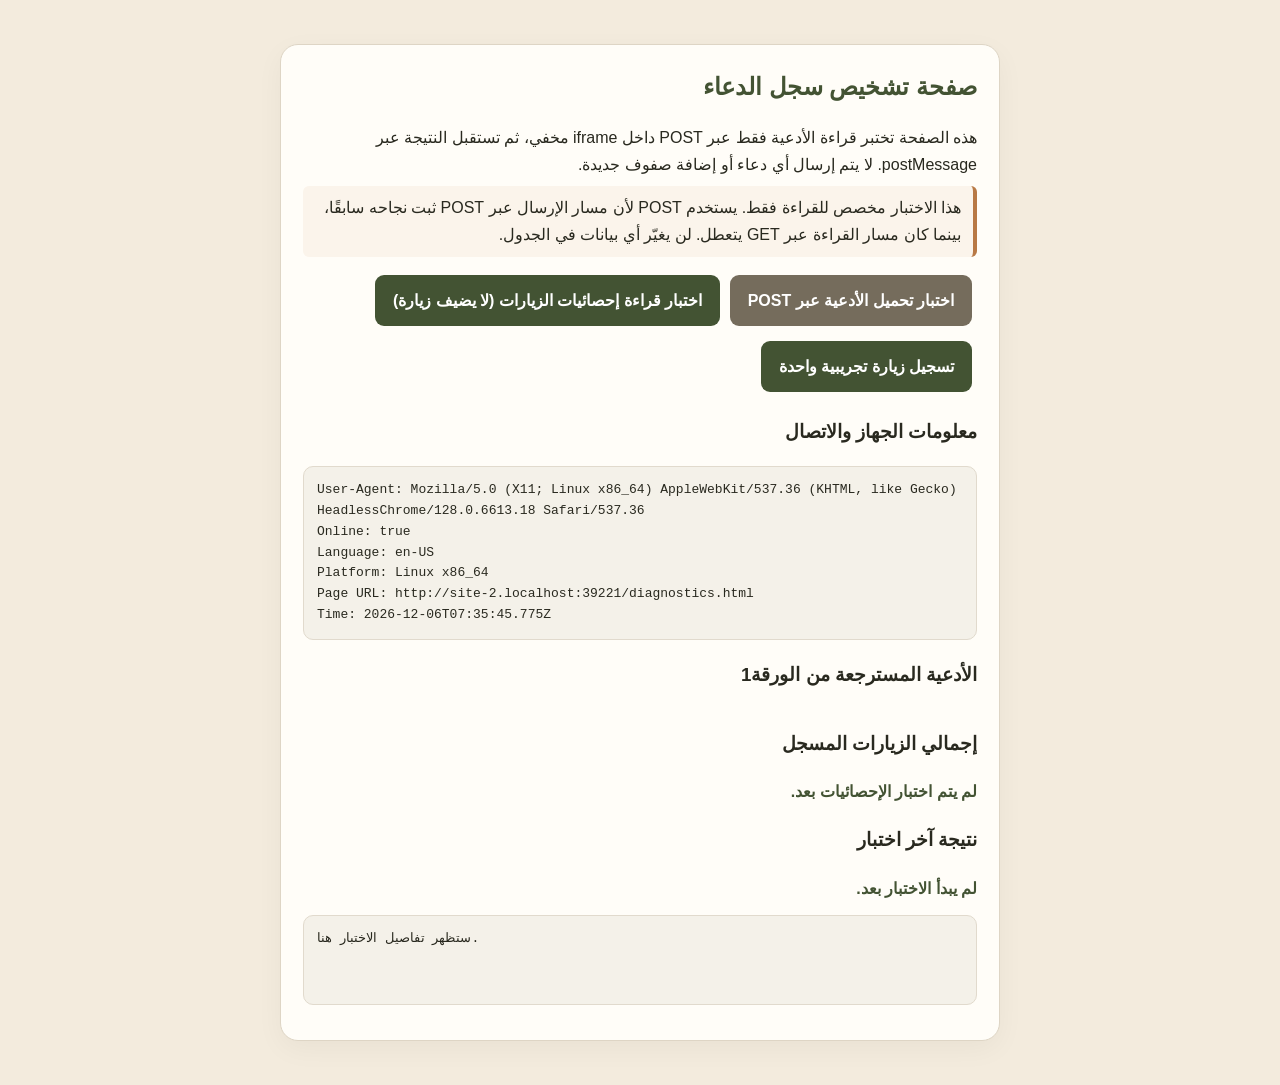
==== diagnostics.html @ 39a474a8 "Add Faysa Mohammed memorial site: diagnostics.html" ====
<!doctype html>
<html lang="ar" dir="rtl">
<head>
  <meta charset="utf-8">
  <meta name="viewport" content="width=device-width, initial-scale=1">
  <meta name="theme-color" content="#435333">
  <title>فحص موقع الصدقة الجارية - فايزة محمد</title>
  <style>
    :root{color-scheme:light;--olive:#435333;--bg:#f3ebdd;--copper:#b87945}
    *{box-sizing:border-box}
    body{margin:0;padding:20px;background:var(--bg);color:#29291f;font-family:Arial,sans-serif;line-height:1.7}
    main{max-width:720px;margin:24px auto;background:#fffdf8;border:1px solid #ded5c5;border-radius:18px;padding:22px;box-shadow:0 8px 28px #0000000b}
    h1{margin-top:0;color:var(--olive);font-size:24px}
    p{margin:8px 0}
    label{display:block;font-weight:bold;margin:14px 0 5px}
    input,textarea{width:100%;padding:12px;border:1px solid #cfc7b8;border-radius:9px;font:inherit;background:white}
    textarea{min-height:100px;resize:vertical}
    button{border:0;border-radius:9px;background:var(--olive);color:white;padding:12px 18px;font:inherit;font-weight:bold;cursor:pointer;margin:10px 5px 5px 0}
    button.secondary{background:#756c5c}
    button:disabled{opacity:.55;cursor:wait}
    pre{white-space:pre-wrap;overflow-wrap:anywhere;background:#f4f1e9;border:1px solid #e1dacd;border-radius:10px;padding:13px;min-height:90px;direction:ltr;text-align:left;font:13px/1.6 monospace}
    .warning{border-right:4px solid var(--copper);padding:8px 12px;background:#fbf4eb;border-radius:6px}
    .status{font-weight:bold;color:var(--olive)}
    iframe.transport-frame{display:none;width:0;height:0;border:0}
  </style>
</head>
<body>
<main>
  <h1>صفحة تشخيص سجل الدعاء</h1>
  <p>هذه الصفحة تختبر قراءة الأدعية فقط عبر POST داخل iframe مخفي، ثم تستقبل النتيجة عبر postMessage. لا يتم إرسال أي دعاء أو إضافة صفوف جديدة.</p>
  <p class="warning">هذا الاختبار مخصص للقراءة فقط. يستخدم POST لأن مسار الإرسال عبر POST ثبت نجاحه سابقًا، بينما كان مسار القراءة عبر GET يتعطل. لن يغيّر أي بيانات في الجدول.</p>

  <div>
    <button id="read-btn" class="secondary" type="button">اختبار تحميل الأدعية عبر POST</button>
    <button id="stats-read-btn" type="button">اختبار قراءة إحصائيات الزيارات (لا يضيف زيارة)</button>
    <button id="stats-track-btn" type="button">تسجيل زيارة تجريبية واحدة</button>
  </div>

  <h3>معلومات الجهاز والاتصال</h3>
  <pre id="device-info">جارٍ جمع المعلومات...</pre>
  <h3>الأدعية المسترجعة من الورقة1</h3>
  <div id="duas-list" style="display:grid;gap:10px;margin:12px 0"></div>
  <h3>إجمالي الزيارات المسجل</h3>
  <p id="stats-count" class="status">لم يتم اختبار الإحصائيات بعد.</p>
  <h3>نتيجة آخر اختبار</h3>
  <p id="status" class="status" aria-live="polite">لم يبدأ الاختبار بعد.</p>
  <pre id="output">ستظهر تفاصيل الاختبار هنا.</pre>
  <iframe class="transport-frame" id="transport-frame" name="duaTransportFrame" title="اتصال خلفي"></iframe>
</main>
<script>
(() => {
  "use strict";
  const API = "PASTE_WEB_APP_URL_HERE";
  const API_READY = /^https:\/\/script\.google\.com\/macros\/s\/.+\/exec$/.test(API);
  const frame = document.getElementById("transport-frame");
  const status = document.getElementById("status");
  const output = document.getElementById("output");
  const duasList = document.getElementById("duas-list");
  const readBtn = document.getElementById("read-btn");
  const statsReadBtn = document.getElementById("stats-read-btn");
  const statsTrackBtn = document.getElementById("stats-track-btn");
  const statsCount = document.getElementById("stats-count");
    let pending = null;

  document.getElementById("device-info").textContent = [
    "User-Agent: " + navigator.userAgent,
    "Online: " + navigator.onLine,
    "Language: " + navigator.language,
    "Platform: " + (navigator.platform || "غير متاح"),
    "Page URL: " + location.href,
    "Time: " + new Date().toISOString()
  ].join("\n");

  function makeToken() {
    return "diag_" + Date.now() + "_" + Math.random().toString(36).slice(2, 12);
  }

  function setBusy(busy) {
    readBtn.disabled = busy;
    statsReadBtn.disabled = busy;
    statsTrackBtn.disabled = busy;
  }

  function receiveMessage(event) {
    if (!pending) return;
    const data = event.data;
    const expectedChannel = (pending.kind === "STATS_READ" || pending.kind === "STATS_TRACK") ? "visitor-stats" : "dua-wall-diagnostic";
    if (!data || data.channel !== expectedChannel || data.token !== pending.token) return;
    const current = pending;
    pending = null;
    clearTimeout(current.timer);
    setBusy(false);

    const payload = data.payload;
    const elapsed = Date.now() - current.started;
    if (current.kind === "STATS_READ" || current.kind === "STATS_TRACK") {
      if (payload && payload.success && Number.isFinite(Number(payload.count))) {
        statsCount.textContent = "إجمالي الزيارات: " + Number(payload.count).toLocaleString("ar");
      } else {
        statsCount.textContent = "تعذرت العملية: " + ((payload && payload.message) || "رد غير مكتمل");
      }
    }

    if (current.kind === "READ") {
      const duas = payload && Array.isArray(payload.duas) ? payload.duas : [];
      duasList.replaceChildren();
      if (!duas.length) {
        const empty = document.createElement("p");
        empty.textContent = payload && payload.success
          ? "نجح الاتصال، لكن لا توجد أدعية منشورة في الورقة1."
          : "لم تصل قائمة أدعية قابلة للعرض.";
        duasList.appendChild(empty);
      } else {
        duas.forEach((item, index) => {
          const card = document.createElement("article");
          card.style.cssText = "padding:12px;border:1px solid #ded5c5;border-radius:10px;background:#fff";
          const text = document.createElement("p");
          text.style.margin = "0 0 6px";
          text.textContent = (index + 1) + ". " + (item.dua || item.text || "");
          const meta = document.createElement("small");
          meta.style.color = "#756c5c";
          meta.textContent = [item.name || "زائر", item.date || ""].filter(Boolean).join(" — ");
          card.append(text, meta);
          duasList.appendChild(card);
        });
      }
    }
    status.textContent = payload && payload.success
      ? "نجاح: استلمنا ردًا من Google Apps Script."
      : "وصل رد من Google، لكنه يشير إلى فشل العملية.";

    output.textContent = [
      "TEST: " + current.kind,
      "METHOD: " + current.method,
      "ELAPSED: " + elapsed + " ms",
      "RESPONSE ORIGIN: " + event.origin,
      "ONLINE: " + navigator.onLine,
      "REQUEST URL: " + current.requestUrl,
      "RESPONSE:",
      JSON.stringify(payload, null, 2)
    ].join("\n");
  }

  window.addEventListener("message", receiveMessage);

  function begin(kind, method, requestUrl) {
    if (pending) return null;
    const token = makeToken();
    const started = Date.now();
    const item = {kind, method, token, started, requestUrl, timer:null};
    item.timer = setTimeout(() => {
      if (pending !== item) return;
      pending = null;
      setBusy(false);
      status.textContent = "انتهت مهلة انتظار رد Google بعد 25 ثانية.";
      output.textContent += "\n\nTIMEOUT: لم تصل رسالة postMessage من إطار Google." +
        "\nMETHOD: " + method +
        "\nREQUEST URL: " + requestUrl +
        "\nتنبيه: في اختبار الإرسال، افحص Google Sheets قبل إعادة المحاولة؛ فقد يكون الصف قد أُضيف.";
    }, 25000);
    pending = item;
    setBusy(true);
    status.textContent = "جارٍ تنفيذ الاختبار...";
    output.textContent = [
      "TEST: " + kind,
      "METHOD: " + method,
      "REQUEST URL: " + requestUrl,
      "جارٍ انتظار رسالة من Google Apps Script..."
    ].join("\n");
    return token;
  }

  function ensureApi() {
    if (API_READY) return true;
    status.textContent = "لم يتم ربط Apps Script بعد.";
    output.textContent = "افتح ملف Code.gs في المستودع، والصقه داخل Apps Script المرتبط بجدول فايزة، ثم انشره كتطبيق ويب وضع رابط /exec في script.js وdiagnostics.html.";
    return false;
  }

  function runRead() {
    if (!ensureApi()) return;
    const token = makeToken();
    const requestUrl = API + " [POST form -> hidden iframe; mode=frameRead]";
    const activeToken = begin("READ", "POST form داخل iframe مخفي", requestUrl);
    if (!activeToken) return;

    const form = document.createElement("form");
    form.method = "POST";
    form.action = API;
    form.target = frame.name;
    form.acceptCharset = "UTF-8";
    form.style.display = "none";

    const fields = {mode:"frameRead", action:"read", token:activeToken};
    Object.entries(fields).forEach(([key, value]) => {
      const input = document.createElement("input");
      input.type = "hidden";
      input.name = key;
      input.value = value;
      form.appendChild(input);
    });

    document.body.appendChild(form);
    form.submit();
    setTimeout(() => form.remove(), 1000);
  }



  function runStatsRead() {
    if (!ensureApi()) return;
    const requestUrl = API + " [POST form -> hidden iframe; mode=frameStats, action=read]";
    const activeToken = begin("STATS_READ", "POST form داخل iframe مخفي", requestUrl);
    if (!activeToken) return;

    const form = document.createElement("form");
    form.method = "POST";
    form.action = API;
    form.target = frame.name;
    form.acceptCharset = "UTF-8";
    form.style.display = "none";

    const fields = {mode:"frameStats", action:"read", token:activeToken};
    Object.entries(fields).forEach(([key, value]) => {
      const input = document.createElement("input");
      input.type = "hidden";
      input.name = key;
      input.value = value;
      form.appendChild(input);
    });

    document.body.appendChild(form);
    form.submit();
    setTimeout(() => form.remove(), 1000);
  }

  function runStatsTrack() {
    if (!ensureApi()) return;
    const requestUrl = API + " [POST form -> hidden iframe; mode=frameStats, action=track]";
    const activeToken = begin("STATS_TRACK", "POST form داخل iframe مخفي", requestUrl);
    if (!activeToken) return;

    const form = document.createElement("form");
    form.method = "POST";
    form.action = API;
    form.target = frame.name;
    form.acceptCharset = "UTF-8";
    form.style.display = "none";

    const fields = {mode:"frameStats", action:"track", token:activeToken};
    Object.entries(fields).forEach(([key, value]) => {
      const input = document.createElement("input");
      input.type = "hidden";
      input.name = key;
      input.value = value;
      form.appendChild(input);
    });

    document.body.appendChild(form);
    form.submit();
    setTimeout(() => form.remove(), 1000);
  }

  readBtn.addEventListener("click", runRead);
  statsReadBtn.addEventListener("click", runStatsRead);
  statsTrackBtn.addEventListener("click", runStatsTrack);
})();
</script>
</body>
</html>
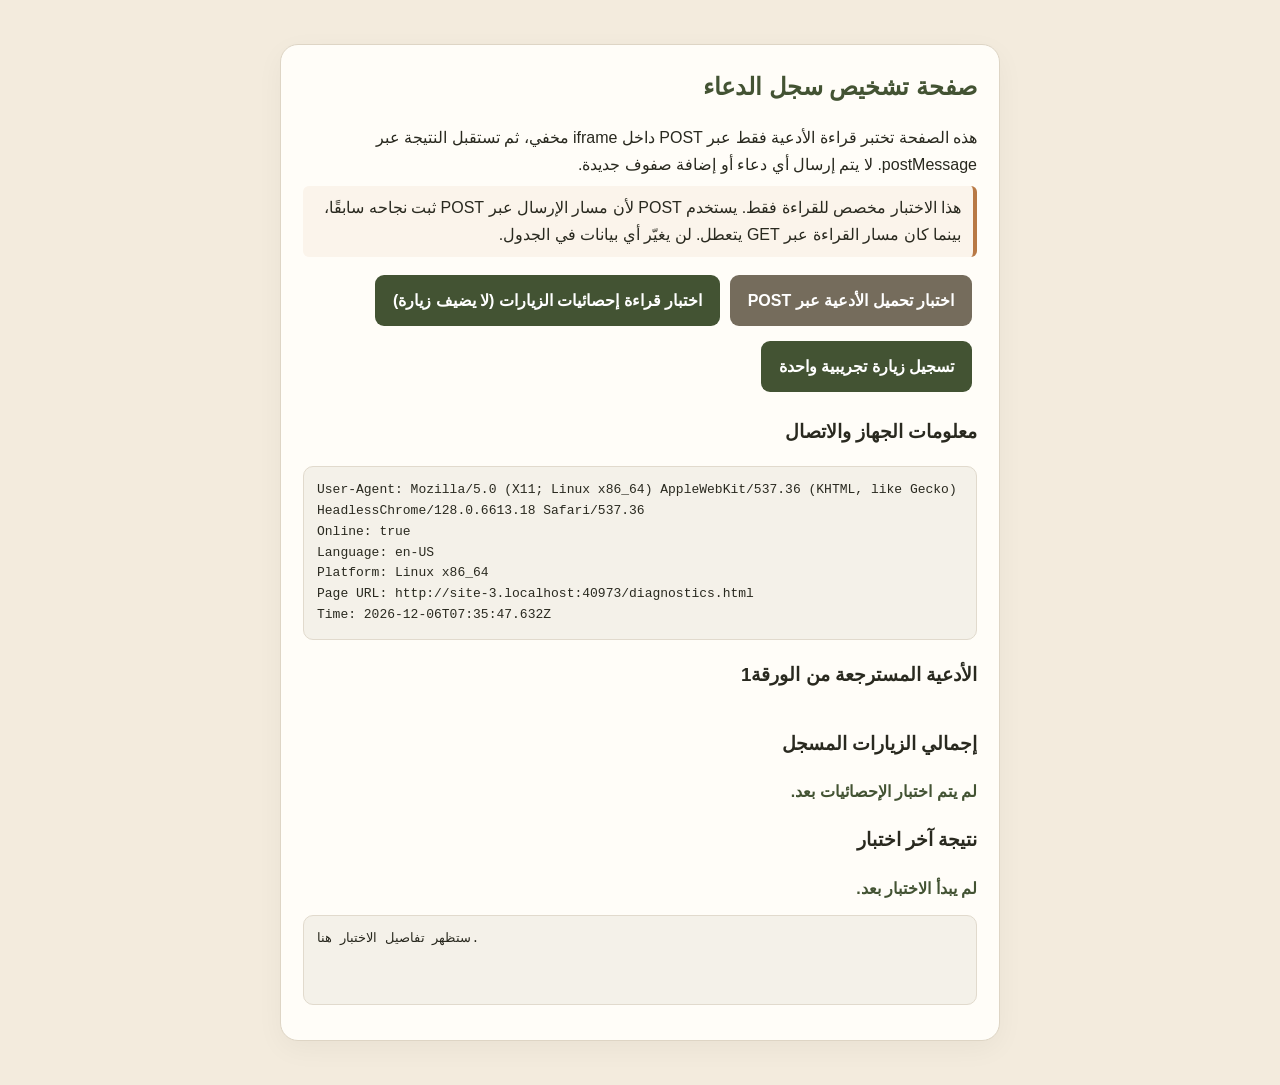
==== commit b8dacd14: "Connect Faysa API and refresh design: diagnostics.html" ====
--- a/diagnostics.html
+++ b/diagnostics.html
@@ -50,7 +50,7 @@
 <script>
 (() => {
   "use strict";
-  const API = "PASTE_WEB_APP_URL_HERE";
+  const API = "https://script.google.com/macros/s/AKfycbwfxieadnusHm4nB6EazKVibwlecSo7WkxJrAQAQLCuXc6NR2fWKiJw5y-72-8CwhRzdA/exec";
   const API_READY = /^https:\/\/script\.google\.com\/macros\/s\/.+\/exec$/.test(API);
   const frame = document.getElementById("transport-frame");
   const status = document.getElementById("status");
